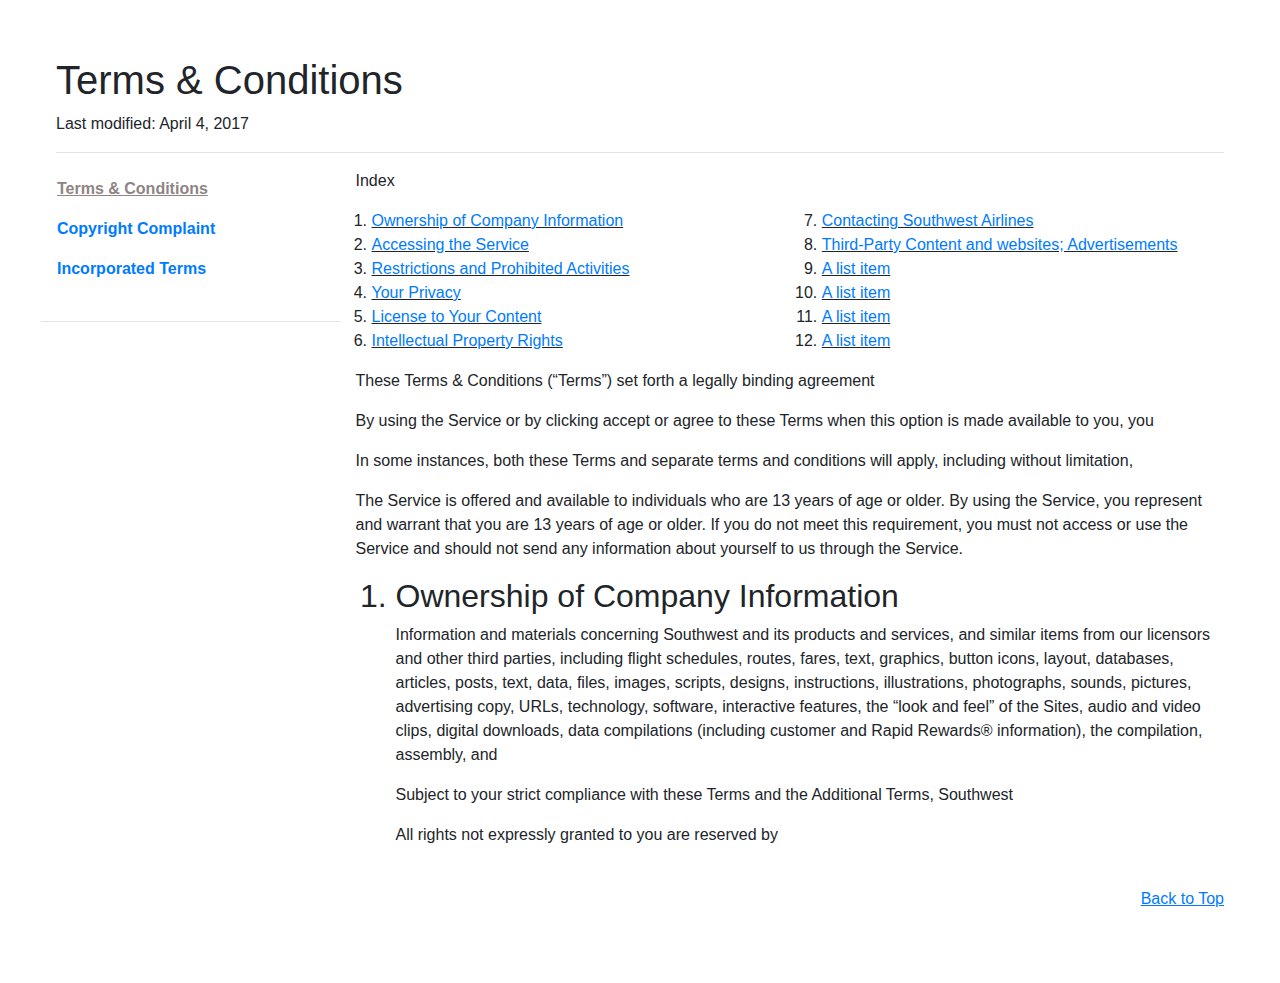
==== Ts_Cs_index_test.html @ 8d3b4864 "Add files via upload" ====
<!DOCTYPE html>
<html lang="en">
<head>
    <meta charset="UTF-8">
    <meta http-equiv="X-UA-Compatible" content="IE=edge">
    <meta name="viewport" content="width=device-width, initial-scale=1.0">
    <link rel="stylesheet" href="https://cdn.jsdelivr.net/npm/bootstrap@4.3.1/dist/css/bootstrap.min.css" integrity="sha384-ggOyR0iXCbMQv3Xipma34MD+dH/1fQ784/j6cY/iJTQUOhcWr7x9JvoRxT2MZw1T" crossorigin="anonymous">
    <link rel="stylesheet" href="styles.css">
    <title>Document</title>
</head>
<body>
    <div class="m-4 main-container">
    <!--Header section -->
    <header id="top">
    <h1>Terms & Conditions</h1>
        <p>Last modified: April 4, 2017</p>
        <hr>
    </header>

        <!-- Navigation Sidebar Links -->
        <div class="row row-cols-2">
        <div class="col-lg-e col-md-3 col-sm-12 pr-0 pl-0">
            <nav class="nav">
                <ul class="nav-list-style">
                <li class="nav-item"><a class="nav-link active" aria-current="page" href="Ts_Cs_index_test.html">Terms & Conditions</a></li>
                <li class="nav-item"><a class="nav-link" href="copyright-complaint.html">Copyright Complaint</a></li>
                <li class="nav-item"><a class="nav-link" href="#">Incorporated Terms</a></li>
                </ul>
            </nav>
            <hr>
        </div>
    <!-- Index links -->
    <div class="col-lg-9 col-md-9 col-sm-12">
        <section>
            <div class="index-container">
            <p>Index</p>
            <ol class="ol-container pl-3">
                <li><a href="#">Ownership of Company Information</a></li>
                <li><a href="#">Accessing the Service</a></li>
                <li><a href="#">Restrictions and Prohibited Activities</a></li>
                <li><a href="#">Your Privacy</a></li>
                <li><a href="#">License to Your Content</a></li>
                <li><a href="#">Intellectual Property Rights
                </a></li>
                <li><a href="#">Contacting Southwest Airlines
                </a></li>
                <li><a href="#">Third-Party Content and websites; Advertisements
                </a></li>
                <li><a href="#">A list item</a></li>
                <li><a href="#">A list item</a></li>
                <li><a href="#">A list item</a></li>
                <li><a href="#">A list item</a></li>
              </ol>
            </div>
        </section>
        
    <!-- Terms and Conditions main copy -->
    <section>
        <div class="top-terms">
        <p>These Terms & Conditions (“Terms”) set forth a legally binding agreement </p>
        <p>By using the Service or by clicking accept or agree to these Terms when this option is made available to you, you 
        </p>
        <p>In some instances, both these Terms and separate terms and conditions will apply, including without limitation,  
        </p>
        <p>The Service is offered and available to individuals who are 13 years of age or older. By using the Service, you represent and warrant that you are 13 years of age or older. If you do not meet this requirement, you must not access or use the Service and should not send any information about yourself to us through the Service.
        </p>
        </div>
            <ol>
            <h2><li>Ownership of Company Information</li></h2>
                <p>Information and materials concerning Southwest and its products and services, and similar items from our licensors and other third parties, including flight schedules, routes, fares, text, graphics, button icons, layout, databases, articles, posts, text, data, files, images, scripts, designs, instructions, illustrations, photographs, sounds, pictures, advertising copy, URLs, technology, software, interactive features, the “look and feel” of the Sites, audio and video clips, digital downloads, data compilations (including customer and Rapid Rewards® information), the compilation, assembly, and 
                </p>
                <p>Subject to your strict compliance with these Terms and the Additional Terms, Southwest 
                </p>
                <p>All rights not expressly granted to you are reserved by 
                </p>
                <br>
                <a href="#top" class="back-top" aria-label="scroll to top">Back to Top</a>

            </ol>
    </section>
</div>
</div>


</div>
<script src="test.js"></script>
</body>
</html>
---- styles.css ----
html, body {
    scroll-behavior: smooth;
    overflow-x: hidden;
    margin:1rem;
    padding:0;
  }
  
  .ol-container{
    column-count: 2;
    column-gap: 3rem;
  }
  .ol-container li{
    text-decoration: underline;
    font-size: 1em;
  }
  @media screen and (max-width: 540px){
    .ol-container{
        column-count: revert;
      }
  }
  .active{
    color: #8f8484 !important;
  }
  .nav-list-style{
    list-style-type: none;
    padding-left:0;
    font-weight: 600;
    font-size: 1em;
  }
    .active{
    text-decoration: underline;
  }
  .back-top{
    display: flex;
    justify-content: flex-end;
    text-decoration: underline;
  }
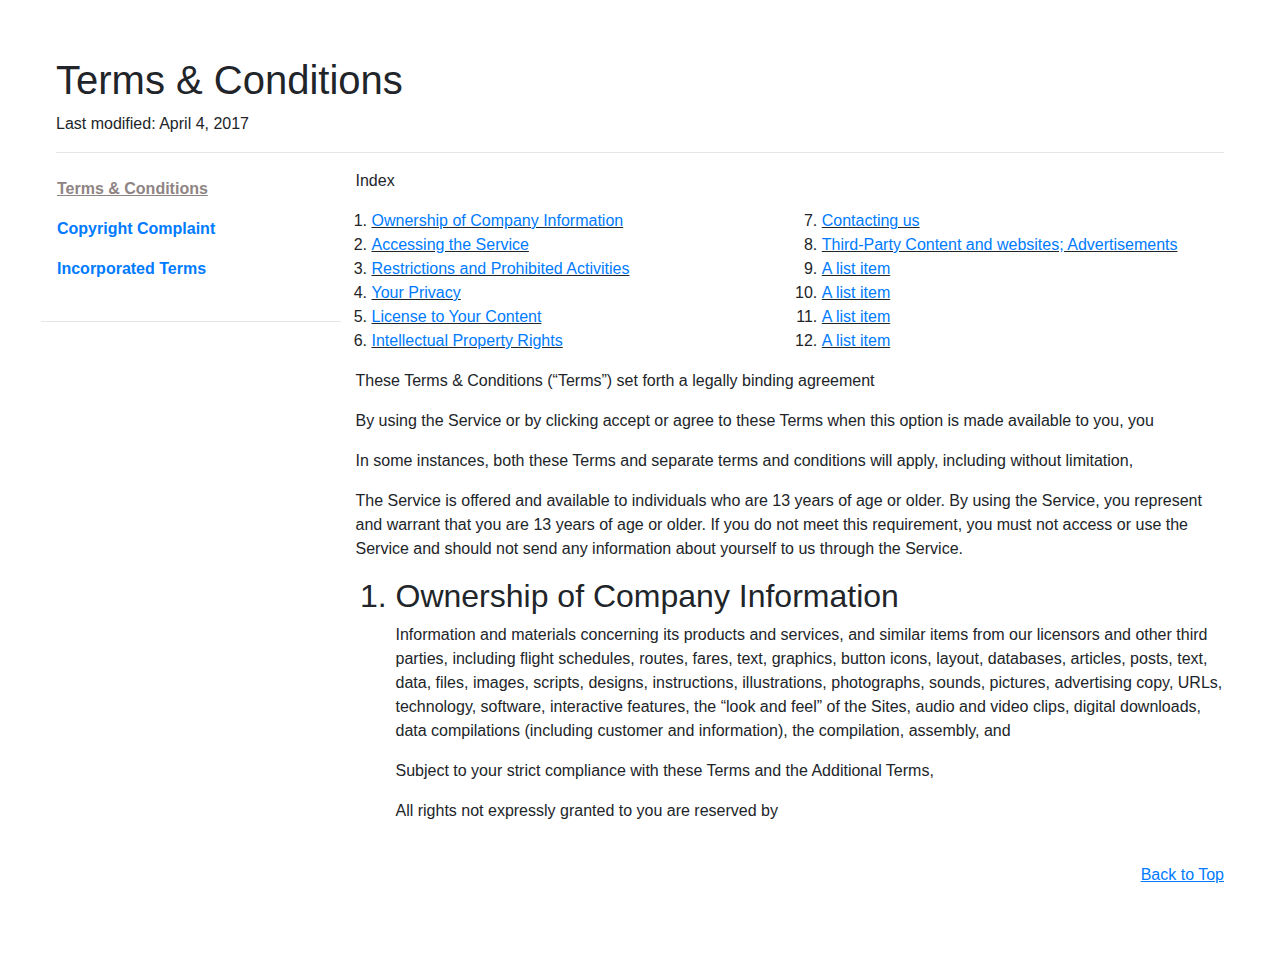
==== commit ca42d1f9: "Update Ts_Cs_index_test.html" ====
--- a/Ts_Cs_index_test.html
+++ b/Ts_Cs_index_test.html
@@ -42,7 +42,7 @@
                 <li><a href="#">License to Your Content</a></li>
                 <li><a href="#">Intellectual Property Rights
                 </a></li>
-                <li><a href="#">Contacting Southwest Airlines
+                <li><a href="#">Contacting us
                 </a></li>
                 <li><a href="#">Third-Party Content and websites; Advertisements
                 </a></li>
@@ -67,9 +67,9 @@
         </div>
             <ol>
             <h2><li>Ownership of Company Information</li></h2>
-                <p>Information and materials concerning Southwest and its products and services, and similar items from our licensors and other third parties, including flight schedules, routes, fares, text, graphics, button icons, layout, databases, articles, posts, text, data, files, images, scripts, designs, instructions, illustrations, photographs, sounds, pictures, advertising copy, URLs, technology, software, interactive features, the “look and feel” of the Sites, audio and video clips, digital downloads, data compilations (including customer and Rapid Rewards® information), the compilation, assembly, and 
+                <p>Information and materials concerning its products and services, and similar items from our licensors and other third parties, including flight schedules, routes, fares, text, graphics, button icons, layout, databases, articles, posts, text, data, files, images, scripts, designs, instructions, illustrations, photographs, sounds, pictures, advertising copy, URLs, technology, software, interactive features, the “look and feel” of the Sites, audio and video clips, digital downloads, data compilations (including customer and information), the compilation, assembly, and 
                 </p>
-                <p>Subject to your strict compliance with these Terms and the Additional Terms, Southwest 
+                <p>Subject to your strict compliance with these Terms and the Additional Terms,  
                 </p>
                 <p>All rights not expressly granted to you are reserved by 
                 </p>
@@ -85,4 +85,4 @@
 </div>
 <script src="test.js"></script>
 </body>
-</html>+</html>
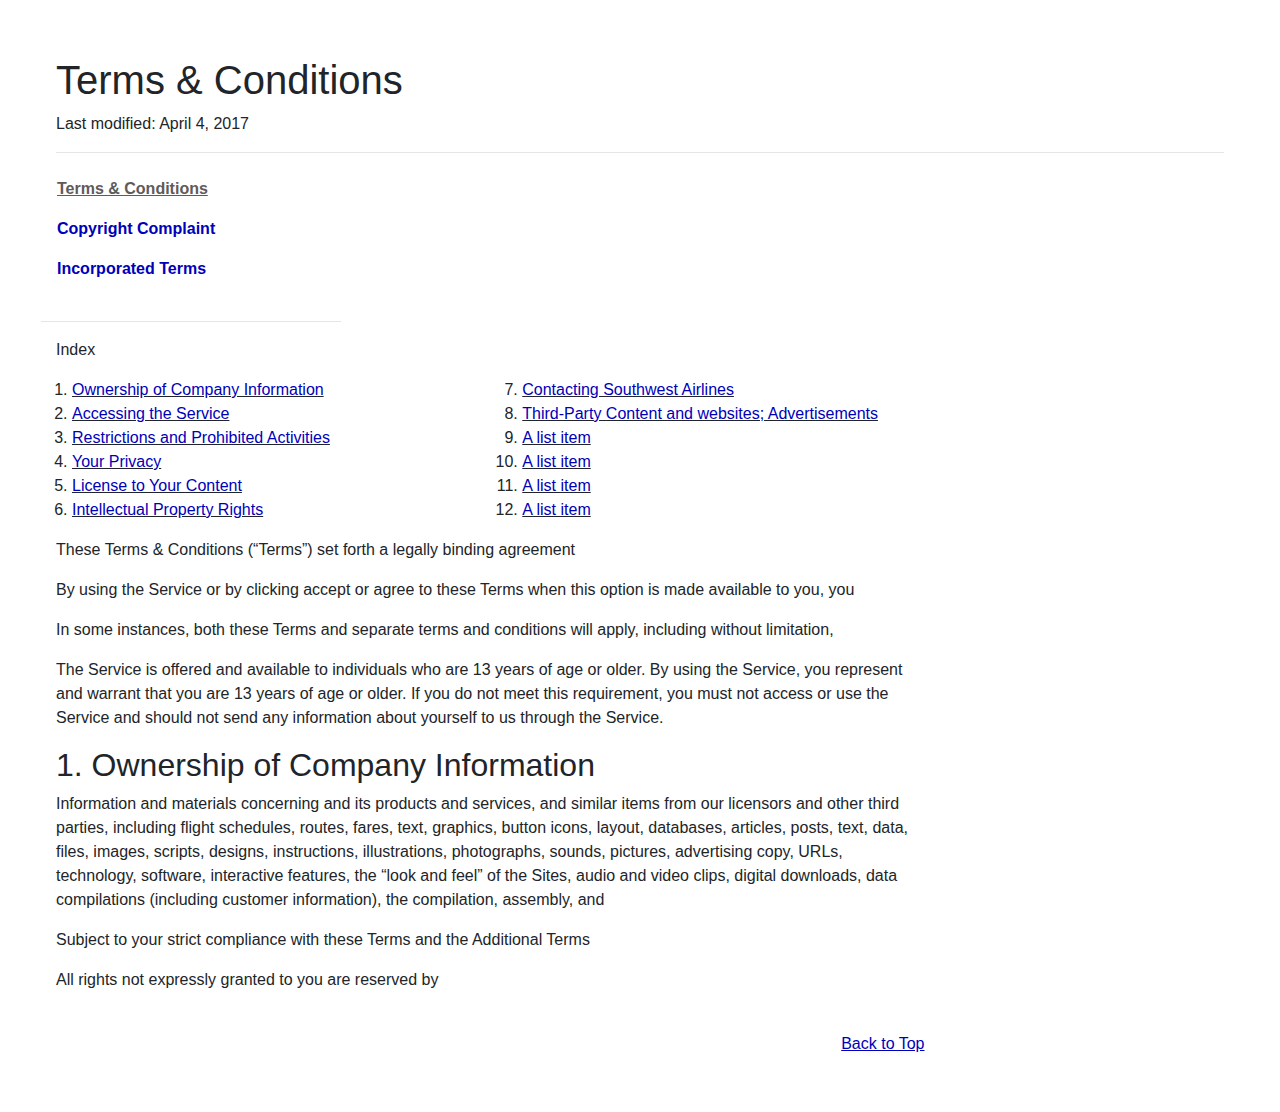
==== commit 1b6d377b: "Update Ts_Cs_index_test.html" ====
--- a/Ts_Cs_index_test.html
+++ b/Ts_Cs_index_test.html
@@ -1,88 +1,137 @@
 <!DOCTYPE html>
 <html lang="en">
-<head>
-    <meta charset="UTF-8">
-    <meta http-equiv="X-UA-Compatible" content="IE=edge">
-    <meta name="viewport" content="width=device-width, initial-scale=1.0">
-    <link rel="stylesheet" href="https://cdn.jsdelivr.net/npm/bootstrap@4.3.1/dist/css/bootstrap.min.css" integrity="sha384-ggOyR0iXCbMQv3Xipma34MD+dH/1fQ784/j6cY/iJTQUOhcWr7x9JvoRxT2MZw1T" crossorigin="anonymous">
-    <link rel="stylesheet" href="styles.css">
+  <head>
+    <meta charset="UTF-8" />
+    <meta http-equiv="X-UA-Compatible" content="IE=edge" />
+    <meta name="viewport" content="width=device-width, initial-scale=1.0" />
+    <meta
+      name="Terms and conditions for company"
+      content=""
+    />
+    <link
+      rel="stylesheet"
+      href="https://cdn.jsdelivr.net/npm/bootstrap@4.3.1/dist/css/bootstrap.min.css"
+      integrity="sha384-ggOyR0iXCbMQv3Xipma34MD+dH/1fQ784/j6cY/iJTQUOhcWr7x9JvoRxT2MZw1T"
+      crossorigin="anonymous"
+    />
+    <link rel="stylesheet" href="styles.css" />
     <title>Document</title>
-</head>
-<body>
+  </head>
+  <body>
     <div class="m-4 main-container">
-    <!--Header section -->
-    <header id="top">
-    <h1>Terms & Conditions</h1>
+      <!--Header section -->
+      <header id="top">
+        <h1>Terms & Conditions</h1>
         <p>Last modified: April 4, 2017</p>
-        <hr>
-    </header>
+        <hr />
+      </header>
 
-        <!-- Navigation Sidebar Links -->
-        <div class="row row-cols-2">
+      <!-- Navigation Sidebar Links -->
+      <div class="row row-cols-2">
         <div class="col-lg-e col-md-3 col-sm-12 pr-0 pl-0">
-            <nav class="nav">
-                <ul class="nav-list-style">
-                <li class="nav-item"><a class="nav-link active" aria-current="page" href="Ts_Cs_index_test.html">Terms & Conditions</a></li>
-                <li class="nav-item"><a class="nav-link" href="copyright-complaint.html">Copyright Complaint</a></li>
-                <li class="nav-item"><a class="nav-link" href="#">Incorporated Terms</a></li>
-                </ul>
-            </nav>
-            <hr>
+          <nav class="nav">
+            <ul class="nav-list-style">
+              <li class="nav-item">
+                <a
+                  class="nav-link active"
+                  aria-current="page"
+                  href="Ts_Cs_index_test.html"
+                  >Terms & Conditions</a
+                >
+              </li>
+              <li class="nav-item">
+                <a class="nav-link" href="copyright-complaint.html"
+                  >Copyright Complaint</a
+                >
+              </li>
+              <li class="nav-item">
+                <a class="nav-link" href="#">Incorporated Terms</a>
+              </li>
+            </ul>
+          </nav>
+          <hr />
         </div>
-    <!-- Index links -->
-    <div class="col-lg-9 col-md-9 col-sm-12">
-        <section>
-            <div class="index-container">
-            <p>Index</p>
-            <ol class="ol-container pl-3">
-                <li><a href="#">Ownership of Company Information</a></li>
-                <li><a href="#">Accessing the Service</a></li>
-                <li><a href="#">Restrictions and Prohibited Activities</a></li>
-                <li><a href="#">Your Privacy</a></li>
-                <li><a href="#">License to Your Content</a></li>
-                <li><a href="#">Intellectual Property Rights
-                </a></li>
-                <li><a href="#">Contacting us
-                </a></li>
-                <li><a href="#">Third-Party Content and websites; Advertisements
-                </a></li>
-                <li><a href="#">A list item</a></li>
-                <li><a href="#">A list item</a></li>
-                <li><a href="#">A list item</a></li>
-                <li><a href="#">A list item</a></li>
-              </ol>
-            </div>
-        </section>
-        
-    <!-- Terms and Conditions main copy -->
-    <section>
-        <div class="top-terms">
-        <p>These Terms & Conditions (“Terms”) set forth a legally binding agreement </p>
-        <p>By using the Service or by clicking accept or agree to these Terms when this option is made available to you, you 
-        </p>
-        <p>In some instances, both these Terms and separate terms and conditions will apply, including without limitation,  
-        </p>
-        <p>The Service is offered and available to individuals who are 13 years of age or older. By using the Service, you represent and warrant that you are 13 years of age or older. If you do not meet this requirement, you must not access or use the Service and should not send any information about yourself to us through the Service.
-        </p>
-        </div>
-            <ol>
-            <h2><li>Ownership of Company Information</li></h2>
-                <p>Information and materials concerning its products and services, and similar items from our licensors and other third parties, including flight schedules, routes, fares, text, graphics, button icons, layout, databases, articles, posts, text, data, files, images, scripts, designs, instructions, illustrations, photographs, sounds, pictures, advertising copy, URLs, technology, software, interactive features, the “look and feel” of the Sites, audio and video clips, digital downloads, data compilations (including customer and information), the compilation, assembly, and 
+        <!-- Index links -->
+        <main>
+          <div class="col-lg-9 col-md-9 col-sm-12">
+            <section>
+              <div class="index-container">
+                <p>Index</p>
+                <ol class="ol-container pl-3">
+                  <li><a href="#OwnershipofCompanyInformation">Ownership of Company Information</a></li>
+                  <li><a href="#">Accessing the Service</a></li>
+                  <li>
+                    <a href="#">Restrictions and Prohibited Activities</a>
+                  </li>
+                  <li><a href="#">Your Privacy</a></li>
+                  <li><a href="#">License to Your Content</a></li>
+                  <li><a href="#">Intellectual Property Rights </a></li>
+                  <li><a href="#">Contacting Southwest Airlines </a></li>
+                  <li>
+                    <a href="#"
+                      >Third-Party Content and websites; Advertisements
+                    </a>
+                  </li>
+                  <li><a href="#">A list item</a></li>
+                  <li><a href="#">A list item</a></li>
+                  <li><a href="#">A list item</a></li>
+                  <li><a href="#">A list item</a></li>
+                </ol>
+              </div>
+            </section>
+
+            <!-- Terms and Conditions main copy -->
+            <section>
+              <div class="top-terms">
+                <p>
+                  These Terms & Conditions (“Terms”) set forth a legally binding
+                  agreement
                 </p>
-                <p>Subject to your strict compliance with these Terms and the Additional Terms,  
+                <p>
+                  By using the Service or by clicking accept or agree to these
+                  Terms when this option is made available to you, you
                 </p>
-                <p>All rights not expressly granted to you are reserved by 
+                <p>
+                  In some instances, both these Terms and separate terms and
+                  conditions will apply, including without limitation,
                 </p>
-                <br>
-                <a href="#top" class="back-top" aria-label="scroll to top">Back to Top</a>
+                <p>
+                  The Service is offered and available to individuals who are 13
+                  years of age or older. By using the Service, you represent and
+                  warrant that you are 13 years of age or older. If you do not
+                  meet this requirement, you must not access or use the Service
+                  and should not send any information about yourself to us
+                  through the Service.
+                </p>
+              </div>
 
-            </ol>
-    </section>
-</div>
-</div>
-
-
-</div>
-<script src="test.js"></script>
-</body>
+              <h2 id="OwnershipofCompanyInformation">1. Ownership of Company Information</h2>
+              <p>
+                Information and materials concerning and its products
+                and services, and similar items from our licensors and other
+                third parties, including flight schedules, routes, fares, text,
+                graphics, button icons, layout, databases, articles, posts,
+                text, data, files, images, scripts, designs, instructions,
+                illustrations, photographs, sounds, pictures, advertising copy,
+                URLs, technology, software, interactive features, the “look and
+                feel” of the Sites, audio and video clips, digital downloads,
+                data compilations (including customer
+                information), the compilation, assembly, and
+              </p>
+              <p>
+                Subject to your strict compliance with these Terms and the
+                Additional Terms
+              </p>
+              <p>All rights not expressly granted to you are reserved by</p>
+              <br />
+              <a href="#top" class="back-top" aria-label="scroll to top"
+                >Back to Top</a
+              >
+            </section>
+          </div>
+        </main>
+      </div>
+    </div>
+    <script src="test.js"></script>
+  </body>
 </html>
--- a/styles.css
+++ b/styles.css
@@ -19,7 +19,7 @@
       }
   }
   .active{
-    color: #8f8484 !important;
+    color: #605a5a !important;
   }
   .nav-list-style{
     list-style-type: none;
@@ -34,4 +34,7 @@
     display: flex;
     justify-content: flex-end;
     text-decoration: underline;
-  }+  }
+ a{
+    color:#0000B9;
+  }
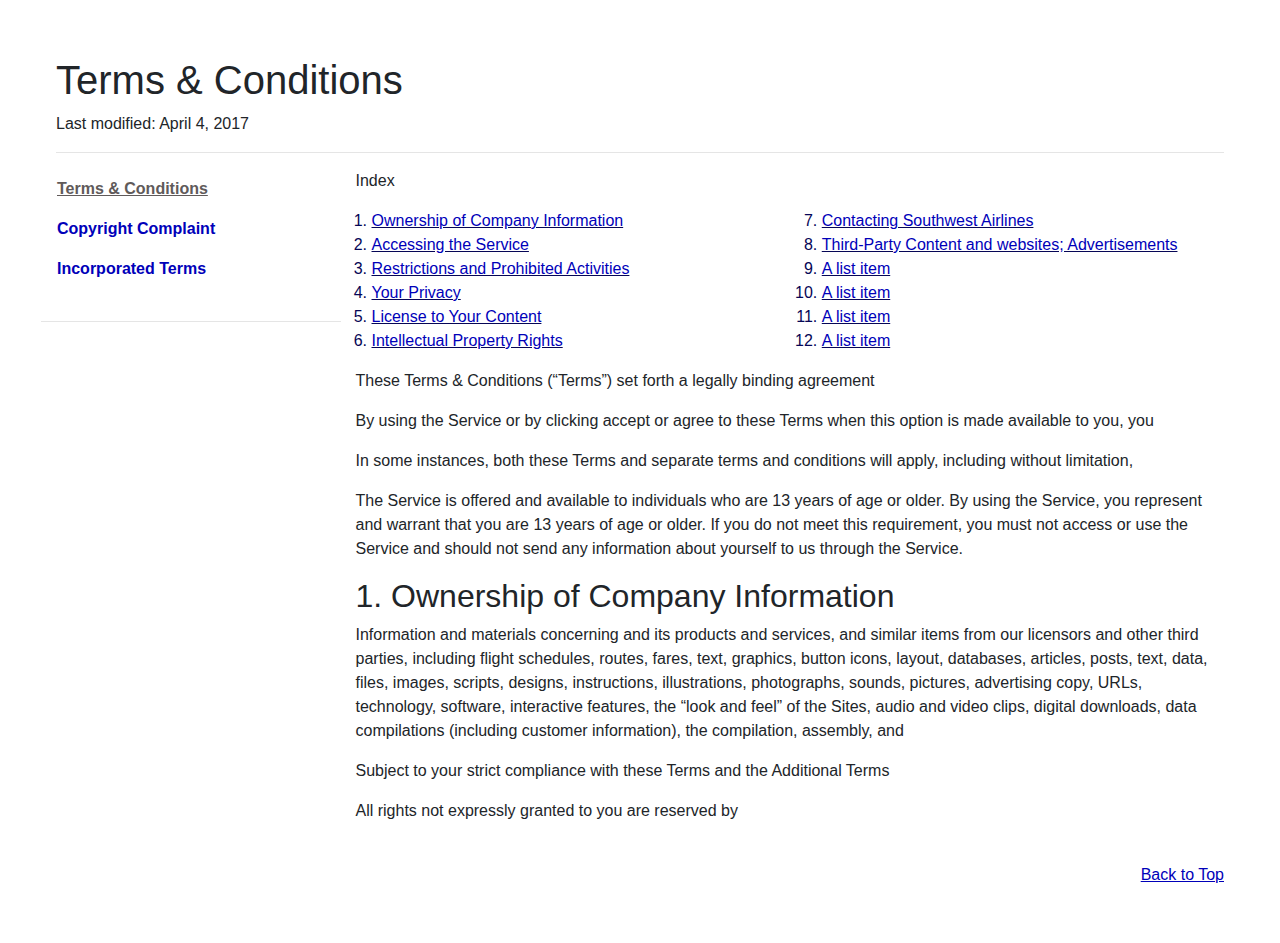
==== commit dae91018: "Update Ts_Cs_index_test.html" ====
--- a/Ts_Cs_index_test.html
+++ b/Ts_Cs_index_test.html
@@ -27,6 +27,7 @@
       </header>
 
       <!-- Navigation Sidebar Links -->
+      <main>
       <div class="row row-cols-2">
         <div class="col-lg-e col-md-3 col-sm-12 pr-0 pl-0">
           <nav class="nav">
@@ -52,7 +53,7 @@
           <hr />
         </div>
         <!-- Index links -->
-        <main>
+        
           <div class="col-lg-9 col-md-9 col-sm-12">
             <section>
               <div class="index-container">
@@ -128,9 +129,9 @@
                 >Back to Top</a
               >
             </section>
-          </div>
-        </main>
+        </div>
       </div>
+      </main>
     </div>
     <script src="test.js"></script>
   </body>
--- a/styles.css
+++ b/styles.css
@@ -12,6 +12,7 @@
   .ol-container li{
     text-decoration: underline;
     font-size: 1em;
+    color: rgb(6, 6, 86);
   }
   @media screen and (max-width: 540px){
     .ol-container{
@@ -35,6 +36,6 @@
     justify-content: flex-end;
     text-decoration: underline;
   }
- a{
+  a{
     color:#0000B9;
   }
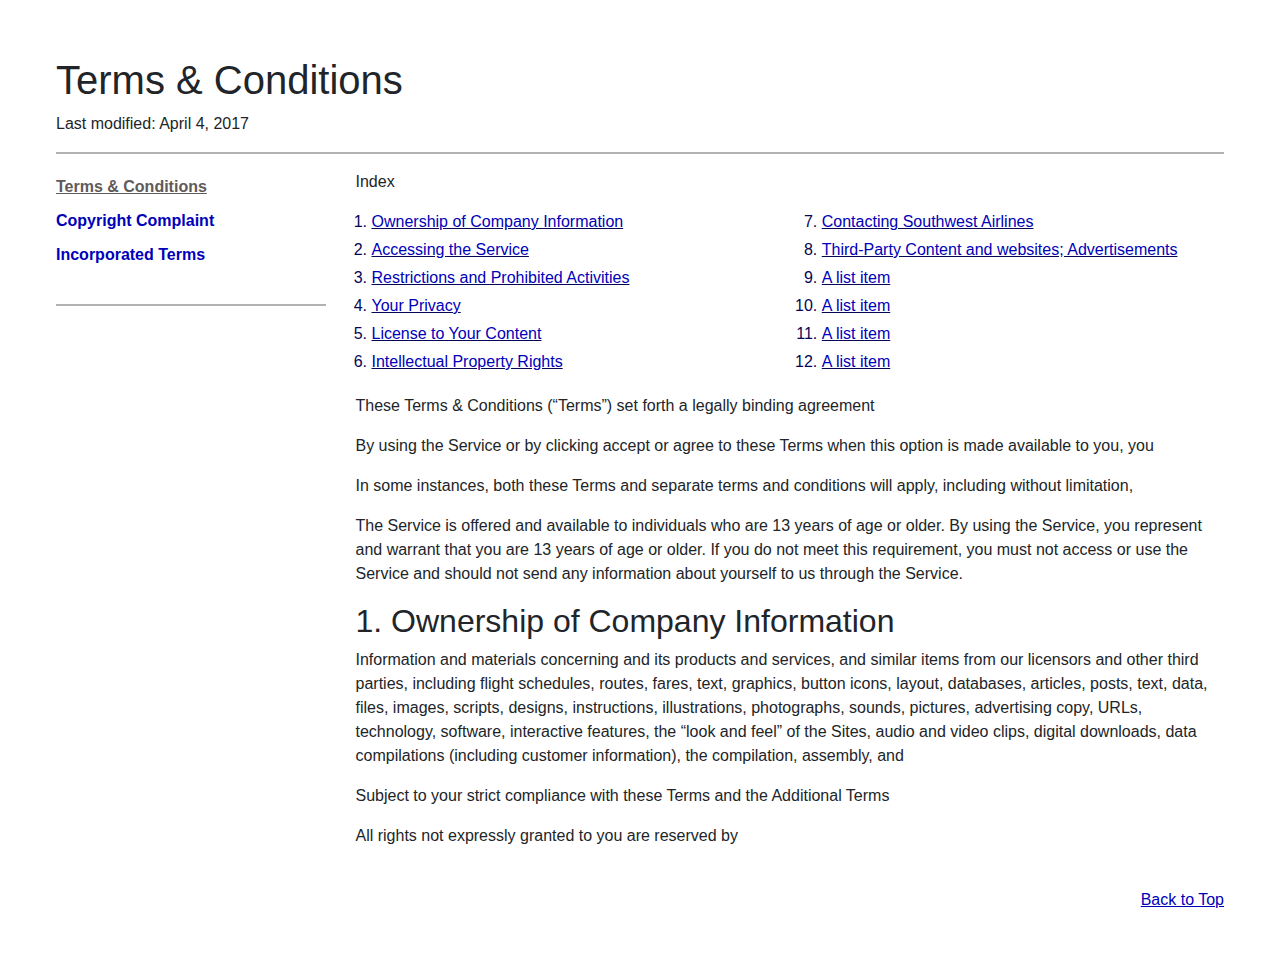
==== commit 3bc33588: "Update Ts_Cs_index_test.html" ====
--- a/Ts_Cs_index_test.html
+++ b/Ts_Cs_index_test.html
@@ -23,13 +23,13 @@
       <header id="top">
         <h1>Terms & Conditions</h1>
         <p>Last modified: April 4, 2017</p>
-        <hr />
+        <hr class="line-separater"/>
       </header>
 
       <!-- Navigation Sidebar Links -->
       <main>
       <div class="row row-cols-2">
-        <div class="col-lg-e col-md-3 col-sm-12 pr-0 pl-0">
+        <div class="col-lg-3 col-md-3 col-sm-12">
           <nav class="nav">
             <ul class="nav-list-style">
               <li class="nav-item">
@@ -50,8 +50,9 @@
               </li>
             </ul>
           </nav>
-          <hr />
+          <hr class="line-separater" />
         </div>
+        
         <!-- Index links -->
         
           <div class="col-lg-9 col-md-9 col-sm-12">
@@ -129,9 +130,10 @@
                 >Back to Top</a
               >
             </section>
-        </div>
+          </div>
+        
       </div>
-      </main>
+    </main>
     </div>
     <script src="test.js"></script>
   </body>
--- a/styles.css
+++ b/styles.css
@@ -13,6 +13,7 @@
     text-decoration: underline;
     font-size: 1em;
     color: rgb(6, 6, 86);
+    padding-bottom: 4px;
   }
   @media screen and (max-width: 540px){
     .ol-container{
@@ -22,13 +23,16 @@
   .active{
     color: #605a5a !important;
   }
-  .nav-list-style{
-    list-style-type: none;
+  nav .nav-list-style{
+    list-style: none;
     padding-left:0;
     font-weight: 600;
     font-size: 1em;
   }
-    .active{
+  .nav-link{
+    padding: 5px 0 5px 0;
+  }
+  .active{
     text-decoration: underline;
   }
   .back-top{
@@ -39,3 +43,9 @@
   a{
     color:#0000B9;
   }
+ .line-separater{
+    border: none;
+    height: 2px;
+    color:#605a5a;
+    background-color: #b2b2b2;
+  }
